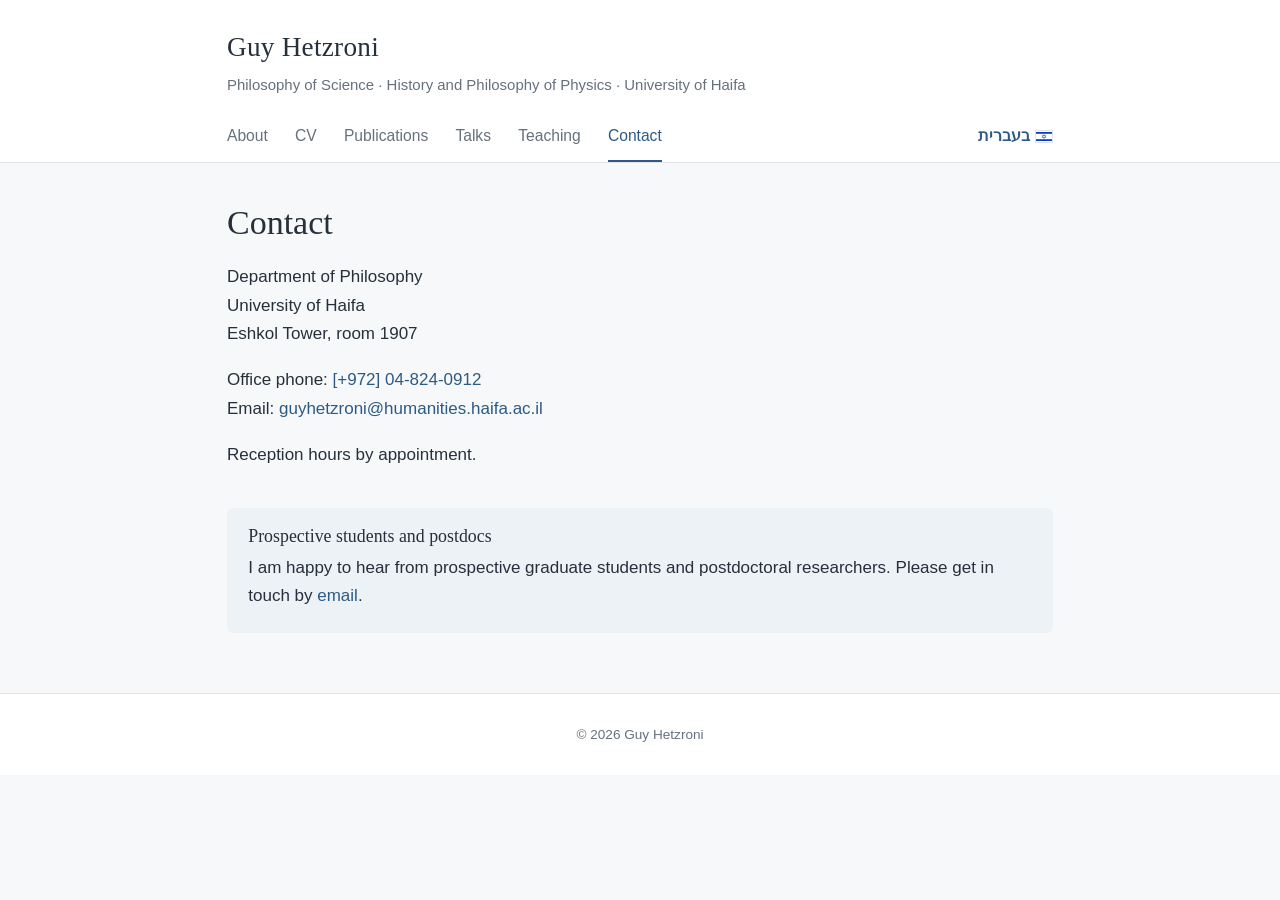
==== contact.html @ 7ff952a7 "Add files via upload" ====
<!DOCTYPE html>
<html lang="en">
<head>
  <meta charset="UTF-8">
  <meta name="viewport" content="width=device-width, initial-scale=1.0">
  <title>Contact · Guy Hetzroni</title>
  <link rel="stylesheet" href="css/style.css">
</head>
<body>
  <header class="site-header">
    <div class="inner">
      <a class="site-title" href="index.html">Guy Hetzroni</a>
      <p class="site-subtitle">Philosophy of Science · History and Philosophy of Physics<span class="sub-sep"> · </span><span class="sub-place">University of Haifa</span></p>
      <nav aria-label="Main">
        <ul>
          <li><a href="index.html">About</a></li>
          <li><a href="cv.html">CV</a></li>
          <li><a href="publications.html">Publications</a></li>
          <li><a href="talks.html">Talks</a></li>
          <li><a href="teaching.html">Teaching</a></li>
          <li><a class="active" href="contact.html">Contact</a></li>
          <li class="nav-hebrew"><a href="he.html" lang="he">בעברית<img class="flag" src="images/flag-il.svg" alt=""></a></li>
        </ul>
      </nav>
    </div>
  </header>

  <main>
    <h1>Contact</h1>

    <p>
      Department of Philosophy<br>
      University of Haifa<br>
      Eshkol Tower, room 1907
    </p>
    <p>
      Office phone: <a href="tel:+97248240912">[+972] 04-824-0912</a><br>
      Email: <a href="mailto:guyhetzroni@humanities.haifa.ac.il">guyhetzroni@humanities.haifa.ac.il</a>
    </p>
    <p>Reception hours by appointment.</p>

    <!-- TODO: add profile links when ready, e.g.
    <h2>Profiles</h2>
    <p class="links">
      <a href="...">Google Scholar</a>
      <a href="...">PhilPeople</a>
      <a href="...">PhilSci-Archive</a>
      <a href="...">arXiv</a>
      <a href="...">ORCID</a>
    </p>
    -->

    <aside class="note">
      <h3>Prospective students and postdocs</h3>
      <p>I am happy to hear from prospective graduate students and postdoctoral researchers. Please get in touch by <a href="mailto:guyhetzroni@humanities.haifa.ac.il">email</a>.</p>
    </aside>
  </main>

  <footer>
    <p>&copy; 2026 Guy Hetzroni</p>
  </footer>
</body>
</html>
---- css/style.css ----
/* Guy Hetzroni — personal academic website
   One stylesheet for every page. Colours are set once below. */

:root {
  --ink: #26303b;          /* main text */
  --muted: #66717d;        /* dates, captions */
  --blue: #2c5a85;         /* links, accents */
  --blue-dark: #1f4466;
  --blue-soft: #edf2f7;    /* light blue panels */
  --line: #e1e5ea;         /* borders */
  --bg: #f7f8fa;           /* page background */
  --surface: #ffffff;      /* content background */
  --max: 860px;
  --serif: "Iowan Old Style", "Palatino Linotype", Palatino, Georgia, serif;
  --sans: -apple-system, "Segoe UI", "Helvetica Neue", Arial, sans-serif;
}

* { box-sizing: border-box; }

html {
  font-size: 17px;
  scroll-behavior: smooth;
}

body {
  margin: 0;
  background: var(--bg);
  color: var(--ink);
  font-family: var(--sans);
  line-height: 1.7;
}

a { color: var(--blue); text-decoration: none; }
a:hover { color: var(--blue-dark); text-decoration: underline; }

img { max-width: 100%; display: block; }

/* ---------- Header and navigation ---------- */

.site-header {
  background: var(--surface);
  border-bottom: 1px solid var(--line);
}

.site-header .inner {
  max-width: var(--max);
  margin: 0 auto;
  padding: 1.4rem 1rem 0;
}

.site-title {
  font-family: var(--serif);
  font-size: 1.6rem;
  color: var(--ink);
  letter-spacing: 0.01em;
}
.site-title:hover { color: var(--ink); text-decoration: none; }

.site-subtitle {
  margin: 0.1rem 0 0;
  color: var(--muted);
  font-size: 0.88rem;
}

nav ul {
  list-style: none;
  margin: 1rem 0 0;
  padding: 0;
  display: flex;
  flex-wrap: wrap;
  gap: 0 1.6rem;
  font-size: 0.92rem;
}

nav a {
  display: inline-block;
  padding: 0.55rem 0 0.6rem;
  color: var(--muted);
  border-bottom: 2px solid transparent;
}
nav a:hover { color: var(--blue); text-decoration: none; }
nav a.active { color: var(--blue); border-bottom-color: var(--blue); }

/* "בעברית" sits at the right end of the ribbon */
nav .nav-hebrew { margin-left: auto; }
nav .nav-hebrew a { font-weight: 600; color: var(--blue); }
.flag {
  display: inline-block;
  width: 1.15em;
  height: auto;
  margin-left: 0.35em;
  vertical-align: -0.12em;
  border: 1px solid var(--line);
}

/* ---------- Main content ---------- */

main {
  max-width: var(--max);
  margin: 0 auto;
  padding: 2.25rem 1rem 3.5rem;
}

h1, h2, h3 {
  font-family: var(--serif);
  font-weight: normal;
  line-height: 1.3;
  color: var(--ink);
}
h1 { font-size: 2rem; margin: 0 0 0.3rem; }
h2 {
  font-size: 1.45rem;
  margin: 2.8rem 0 1rem;
  padding-bottom: 0.35rem;
  border-bottom: 1px solid var(--line);
}
h3 { font-size: 1.15rem; margin: 2rem 0 0.6rem; }

/* Anchored headings stop below the top edge when scrolled to */
[id] { scroll-margin-top: 1.25rem; }

.lead {
  font-size: 1.08rem;
  color: var(--muted);
}

/* ---------- Home page ---------- */

.banner {
  width: 100%;
  height: 210px;
  object-fit: cover;
  object-position: center 45%;
}

.intro {
  display: grid;
  grid-template-columns: 1fr 270px;   /* text left, portrait right */
  gap: 2.25rem;
  align-items: start;
}

.portrait {
  order: 2;                         /* portrait sits right of the text on wide screens */
  width: 270px;
  height: 320px;
  object-fit: cover;
  object-position: 45% 30%;
  border-radius: 16px;
  margin-top: -4.5rem;            /* overlaps the banner slightly */
  border: 5px solid var(--surface);
  box-shadow: 0 2px 10px rgba(30, 50, 70, 0.12);
  background: var(--surface);
}

.position {
  color: var(--blue);
  font-size: 1.02rem;
  margin: 0 0 1rem;
}

.lang-toggle {
  float: right;
  font-size: 0.85rem;
  color: var(--muted);
  margin-top: 0.4rem;
}
.lang-toggle a, .lang-toggle span { padding: 0 0.15rem; }
.lang-toggle .current { color: var(--ink); font-weight: 600; }

.research-theme {
  border-left: 3px solid var(--blue);
  padding: 0.1rem 0 0.1rem 1.1rem;
  margin: 1.8rem 0;
}
.research-theme h3 { margin-top: 0; }

.note {
  background: var(--blue-soft);
  border-radius: 6px;
  padding: 1rem 1.25rem;
  margin: 2.25rem 0 0;
}
.note h3 { margin: 0 0 0.3rem; font-size: 1.05rem; }
.note p { margin: 0.3rem 0; }

/* ---------- Lists of publications, talks ---------- */

.entries {
  list-style: none;
  margin: 0;
  padding: 0;
}

.entries li {
  padding: 0.85rem 0;
  border-bottom: 1px solid var(--line);
}
.entries li:last-child { border-bottom: none; }

.entries .title { font-weight: 600; }
.entries .venue { font-style: italic; }
.entries .me { font-weight: 600; }

.links {
  display: flex;
  flex-wrap: wrap;
  gap: 0.4rem;
  margin-top: 0.4rem;
}
.links a {
  font-size: 0.78rem;
  letter-spacing: 0.02em;
  padding: 0.12rem 0.6rem;
  border: 1px solid #c9d6e3;
  border-radius: 999px;
  background: var(--surface);
}
.links a:hover { background: var(--blue-soft); text-decoration: none; }
/* Official (publisher) link is filled to stand out from preprints */
.links a.official {
  background: var(--blue);
  border-color: var(--blue);
  color: #fff;
}
.links a.official:hover { background: var(--blue-dark); }

.dated li {
  display: grid;
  grid-template-columns: 6.5rem 1fr;
  gap: 1rem;
}
.dated .date {
  color: var(--muted);
  font-size: 0.88rem;
  padding-top: 0.12rem;
}

.section-links {
  font-size: 0.9rem;
  color: var(--muted);
}
.section-links a { margin-right: 0.9rem; }

/* ---------- CV tables ---------- */

.cv {
  width: 100%;
  border-collapse: collapse;
}
.cv td {
  vertical-align: top;
  padding: 0.6rem 0;
  border-bottom: 1px solid var(--line);
}
.cv tr:last-child td { border-bottom: none; }
.cv td:first-child {
  width: 7.5rem;
  color: var(--muted);
  font-size: 0.9rem;
  white-space: nowrap;
  padding-right: 1rem;
}

/* ---------- Hebrew page ---------- */

.rtl {
  direction: rtl;
  text-align: right;
  font-family: "Segoe UI", Arial, "Noto Sans Hebrew", sans-serif;
}
.rtl h1, .rtl h2, .rtl h3 { font-family: inherit; font-weight: 600; }
.rtl .lang-toggle { float: left; }
.rtl .research-theme {
  border-left: none;
  border-right: 3px solid var(--blue);
  padding: 0.1rem 1.1rem 0.1rem 0;
}

/* ---------- Footer ---------- */

footer {
  border-top: 1px solid var(--line);
  background: var(--surface);
  color: var(--muted);
  font-size: 0.8rem;
  text-align: center;
  padding: 1.5rem 1rem;
}
footer p { margin: 0.2rem 0; }

/* ---------- Phones ---------- */

@media (max-width: 640px) {
  html { font-size: 16px; }
  .sub-sep { display: none; }            /* subtitle: "University of Haifa" on its own line */
  .sub-place { display: block; }
  nav ul { gap: 0 1.1rem; }
  nav .nav-hebrew { margin-left: 0; }
  .banner { height: 130px; }
  .intro { grid-template-columns: 1fr; gap: 1rem; }
  .portrait { order: 0; width: 160px; height: 190px; margin-top: -4rem; }
  .dated li { grid-template-columns: 1fr; gap: 0; }
  .cv td:first-child { width: 5.5rem; white-space: normal; }
  h1 { font-size: 1.7rem; }
}
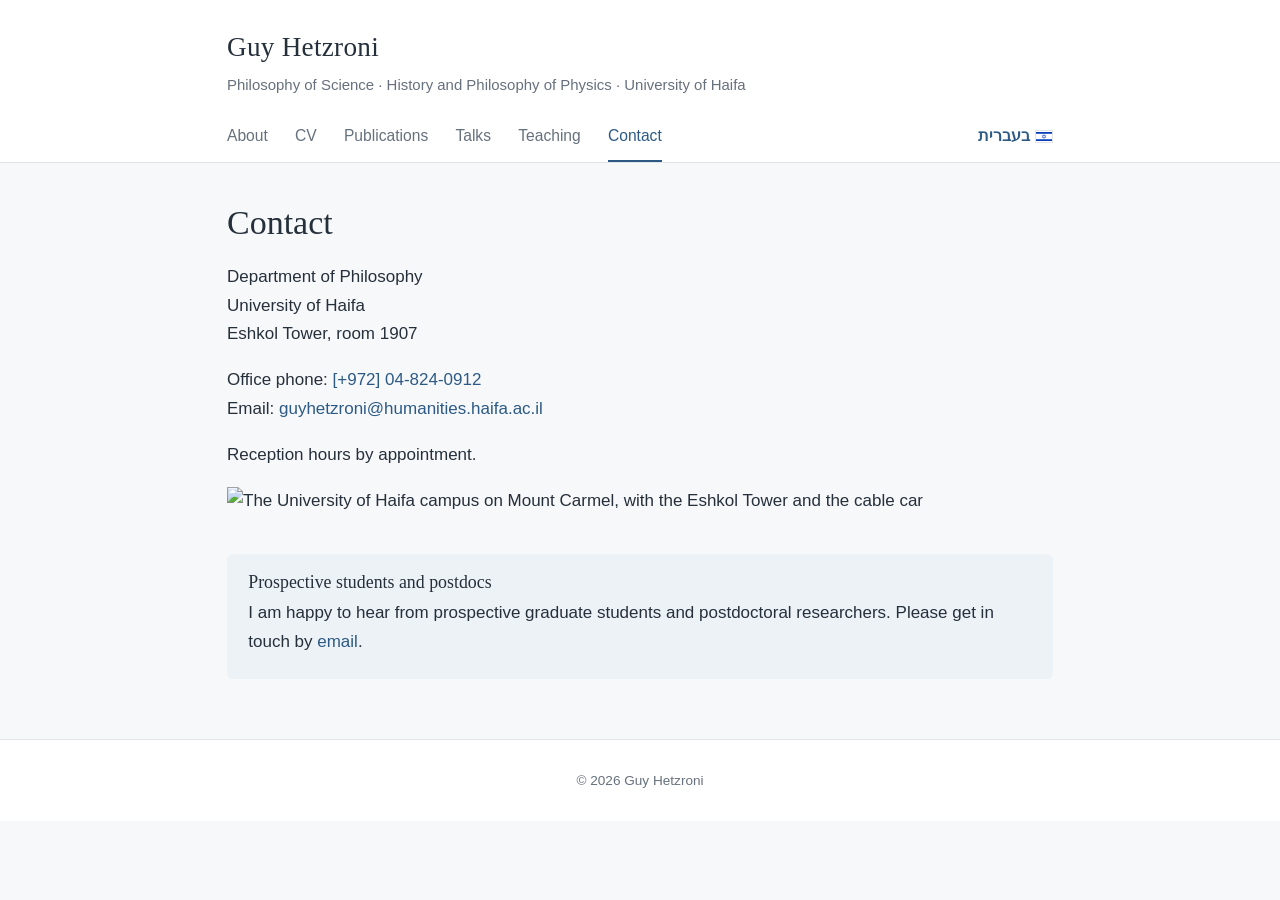
==== commit 8e1a7ab5: "Add files via upload" ====
--- a/contact.html
+++ b/contact.html
@@ -26,18 +26,24 @@
   </header>
 
   <main>
-    <h1>Contact</h1>
-
-    <p>
-      Department of Philosophy<br>
-      University of Haifa<br>
-      Eshkol Tower, room 1907
-    </p>
-    <p>
-      Office phone: <a href="tel:+97248240912">[+972] 04-824-0912</a><br>
-      Email: <a href="mailto:guyhetzroni@humanities.haifa.ac.il">guyhetzroni@humanities.haifa.ac.il</a>
-    </p>
-    <p>Reception hours by appointment.</p>
+    <section class="contact-grid">
+      <div>
+        <h1>Contact</h1>
+        <p>
+          Department of Philosophy<br>
+          University of Haifa<br>
+          Eshkol Tower, room 1907
+        </p>
+        <p>
+          Office phone: <a href="tel:+97248240912">[+972] 04-824-0912</a><br>
+          Email: <a href="mailto:guyhetzroni@humanities.haifa.ac.il">guyhetzroni@humanities.haifa.ac.il</a>
+        </p>
+        <p>Reception hours by appointment.</p>
+      </div>
+      <div class="contact-photo-cell">
+        <img class="contact-photo" src="images/haifa-campus.jpg" alt="The University of Haifa campus on Mount Carmel, with the Eshkol Tower and the cable car">
+      </div>
+    </section>
 
     <!-- TODO: add profile links when ready, e.g.
     <h2>Profiles</h2>
--- a/css/style.css
+++ b/css/style.css
@@ -271,6 +271,9 @@
 }
 .rtl h1, .rtl h2, .rtl h3 { font-family: inherit; font-weight: 600; }
 .rtl .lang-toggle { float: left; }
+/* Hebrew page: portrait on the right of the text, no banner to overlap */
+.rtl .intro { grid-template-columns: 270px 1fr; }
+.rtl .portrait { order: 0; margin-top: 0.4rem; }
 .rtl .research-theme {
   border-left: none;
   border-right: 3px solid var(--blue);
@@ -298,7 +301,7 @@
   nav ul { gap: 0 1.1rem; }
   nav .nav-hebrew { margin-left: 0; }
   .banner { height: 130px; }
-  .intro { grid-template-columns: 1fr; gap: 1rem; }
+  .intro, .rtl .intro { grid-template-columns: 1fr; gap: 1rem; }
   .portrait { order: 0; width: 160px; height: 190px; margin-top: -4rem; }
   .dated li { grid-template-columns: 1fr; gap: 0; }
   .cv td:first-child { width: 5.5rem; white-space: normal; }
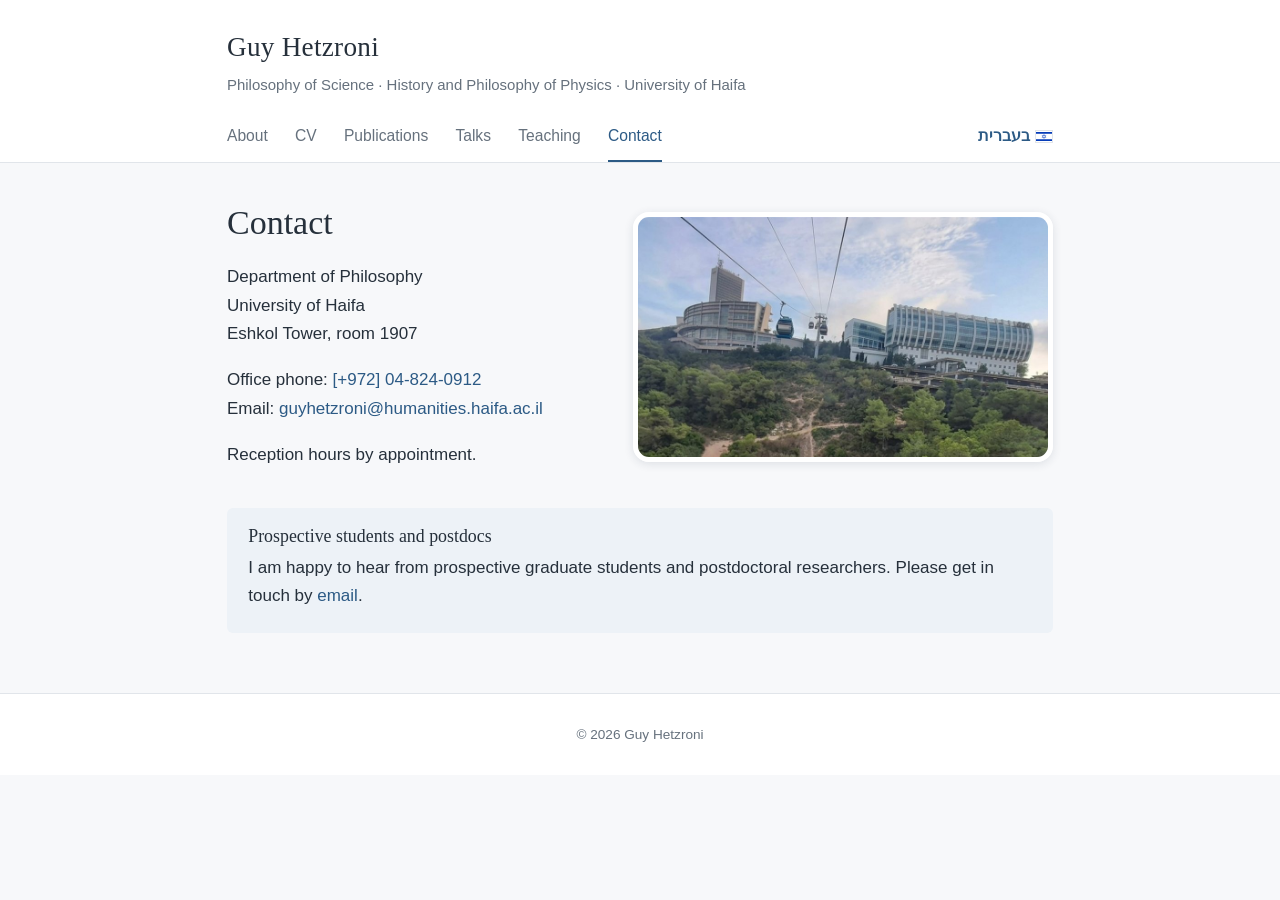
==== commit 420b279b: "Add files via upload" ====
--- a/contact.html
+++ b/contact.html
@@ -65,5 +65,7 @@
   <footer>
     <p>&copy; 2026 Guy Hetzroni</p>
   </footer>
+  <script data-goatcounter="https://guyguyhtz.goatcounter.com/count"
+          async src="//gc.zgo.at/count.js"></script>
 </body>
 </html>
--- a/css/style.css
+++ b/css/style.css
@@ -184,6 +184,35 @@
 .note h3 { margin: 0 0 0.3rem; font-size: 1.05rem; }
 .note p { margin: 0.3rem 0; }
 
+/* ---------- Contact page ---------- */
+
+/* Photo spans from the top of the "Contact" heading to the last line of text */
+.contact-grid {
+  display: grid;
+  grid-template-columns: 1fr 420px;   /* details left, campus photo right */
+  gap: 2rem;
+  align-items: stretch;
+}
+.contact-grid > div > :last-child { margin-bottom: 0; }
+
+/* The text column sets the height; the photo fills its cell without affecting it */
+.contact-photo-cell { position: relative; }
+
+.contact-photo {
+  position: absolute;
+  top: 0.6rem;            /* level with the top of the letters in "Contact" */
+  bottom: 0.45rem;        /* level with the baseline of the last line of text */
+  left: 0;
+  width: 100%;
+  height: calc(100% - 1.05rem);
+  object-fit: cover;
+  object-position: center top;   /* keep the sky above the tower; trim the slope below */
+  border-radius: 16px;
+  border: 5px solid var(--surface);
+  box-shadow: 0 2px 10px rgba(30, 50, 70, 0.12);
+  box-sizing: border-box;
+}
+
 /* ---------- Lists of publications, talks ---------- */
 
 .entries {
@@ -302,6 +331,8 @@
   nav .nav-hebrew { margin-left: 0; }
   .banner { height: 130px; }
   .intro, .rtl .intro { grid-template-columns: 1fr; gap: 1rem; }
+  .contact-grid { grid-template-columns: 1fr; gap: 0.5rem; }
+  .contact-photo { position: static; height: auto; aspect-ratio: 4 / 3; margin-top: 1rem; }
   .portrait { order: 0; width: 160px; height: 190px; margin-top: -4rem; }
   .dated li { grid-template-columns: 1fr; gap: 0; }
   .cv td:first-child { width: 5.5rem; white-space: normal; }
